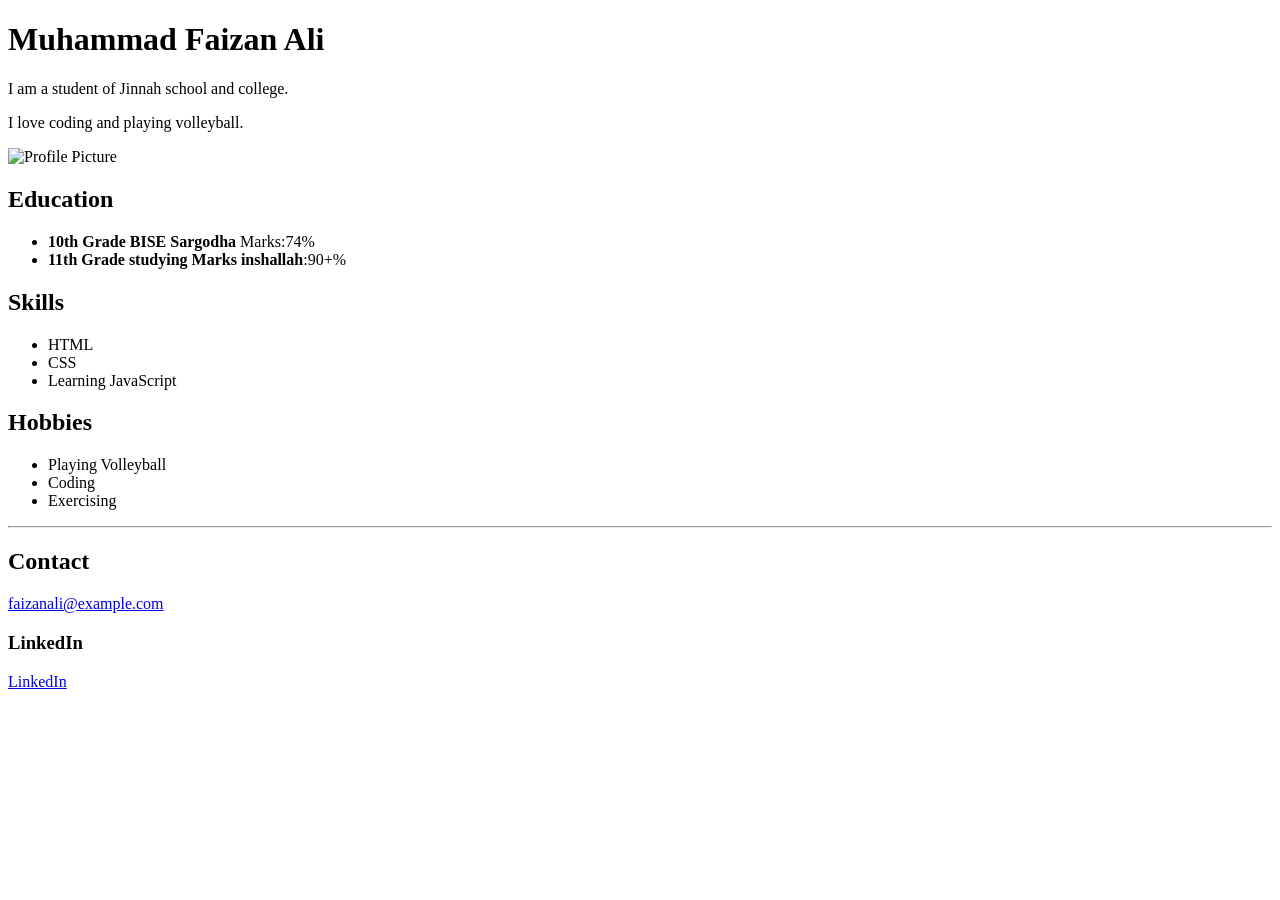
==== index.html @ bb1f4b64 "Rename index.html.html to index.html" ====
<!DOCTYPE html>
<html lang="en">
<head>
    <meta charset="UTF-8">
    <meta name="viewport" content="width=device-width, initial-scale=1.0">
    <title>Portfolio Page</title>
   <link rel="stylesheet" href="style.css">
</head>
<body>
    <header>
        <h1>Muhammad Faizan Ali</h1>
  
        <p>I am a student of Jinnah school and college.</p>
        <p>I love coding and playing volleyball.</p>
      </header>
        <img src="rana.jpg" alt="Profile Picture" width="150" height="150">
    <section>
        <h2>Education</h2>
    <ul>
        <li><b>10th Grade  BISE Sargodha</b> Marks:74%</li>
        <li><b>11th Grade studying</b><b> Marks inshallah</b>:90+%</li>
    </ul>
    </section>
    <section>
        <h2>Skills</h2>
    <ul>
        <li>HTML</li>
        <li>CSS</li>
        <li>Learning JavaScript</li>
    </ul>
    </section>
    <section>
        <h2>Hobbies</h2>
        <ul>
            <li>Playing Volleyball</li>
            <li>Coding</li>
            <li>Exercising</li>
        </ul>
    </section>
    <hr>
    <footer>
        <h2>Contact</h2>
        <a href="mailto:faizanali@example.com">faizanali@example.com</a>
        <h3>LinkedIn</h3>
        <a href="https://www.linkedin.com/in/faizan-rana" target="_blank">LinkedIn</a>
    </footer>
</body>
</html>
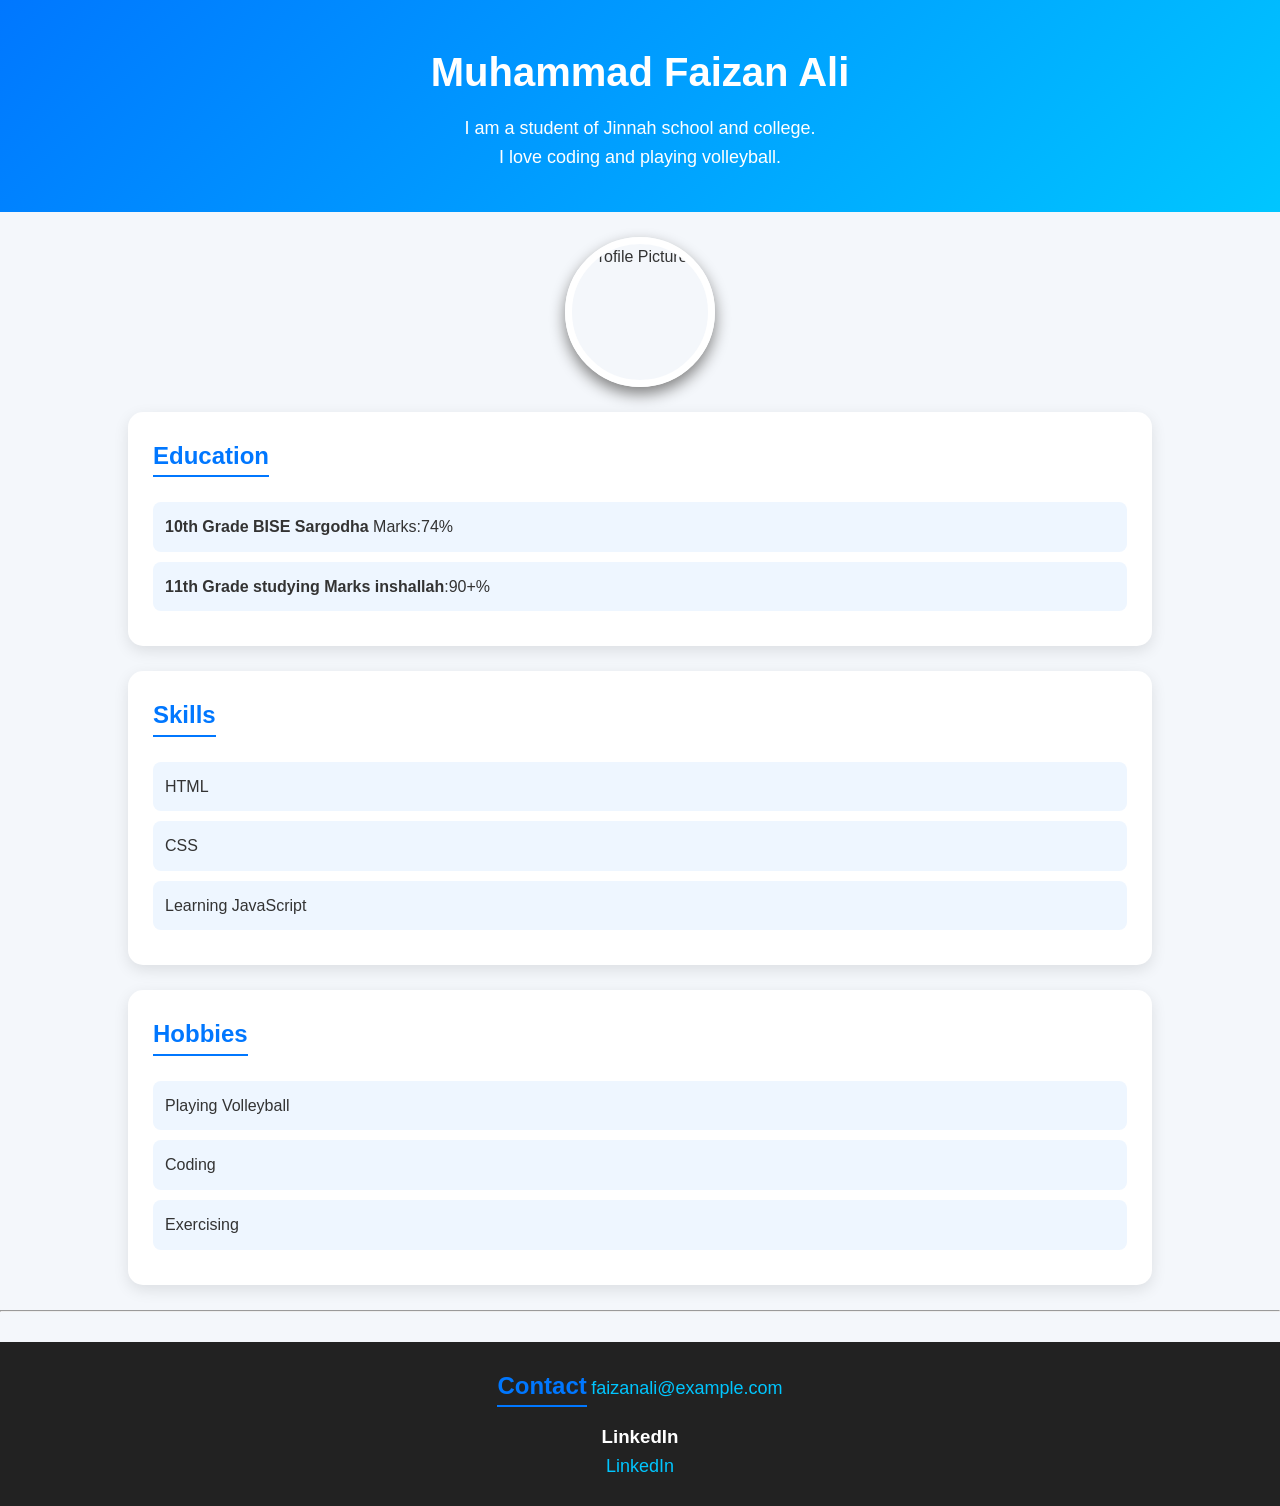
==== commit 9b821f29: "Format index.html with proper HTML entities" ====
--- a/index.html
+++ b/index.html
@@ -43,7 +43,7 @@
         <h2>Contact</h2>
         <a href="mailto:faizanali@example.com">faizanali@example.com</a>
         <h3>LinkedIn</h3>
-        <a href="https://www.linkedin.com/in/faizan-rana" target="_blank">LinkedIn</a>
+        <a href="https://www.linkedin.com/in/faizan-rana-824228404/">LinkedIn</a>
     </footer>
 </body>
 </html>
--- a/style.css
+++ b/style.css
@@ -0,0 +1,100 @@
+* {
+    margin: 0;
+    padding: 0;
+    box-sizing: border-box;
+    font-family: Arial, sans-serif;
+}
+
+body {
+    background: #f4f7fb;
+    color: #333;
+    line-height: 1.6;
+}
+
+/* Header */
+header {
+    background: linear-gradient(135deg, #0077ff, #00c6ff);
+    color: white;
+    text-align: center;
+    padding: 40px 20px;
+}
+
+header h1 {
+    font-size: 40px;
+    margin-bottom: 10px;
+}
+
+header p {
+    font-size: 18px;
+}
+
+/* Profile Image */
+img {
+    display: block;
+    margin: 25px auto;
+    width: 150px;
+    height: 150px;
+    border-radius: 55%;
+    object-fit: cover;
+    border: 7px solid white;
+    box-shadow: 0 7px 15px gray;
+}
+
+/* Sections */
+section {
+    background: white;
+    width: 80%;
+    margin: 25px auto;
+    padding: 25px;
+    border-radius: 15px;
+    box-shadow: 0 5px 15px rgba(0,0,0,0.1);
+}
+
+h2 {
+    color: #0077ff;
+    margin-bottom: 15px;
+    border-bottom: 2px solid #0077ff;
+    display: inline-block;
+}
+
+ul {
+    list-style: none;
+}
+
+ul li {
+    background: #eef6ff;
+    margin: 10px 0;
+    padding: 12px;
+    border-radius: 8px;
+}
+
+/* Footer */
+footer {
+    background: #222;
+    color: white;
+    text-align: center;
+    padding: 25px;
+    margin-top: 30px;
+}
+
+footer a {
+    color: #00c6ff;
+    text-decoration: none;
+    font-size: 18px;
+}
+
+footer a:hover {
+    color: white;
+}
+
+/* Mobile Design */
+@media(max-width:600px){
+
+    header h1 {
+        font-size: 28px;
+    }
+
+    section {
+        width: 90%;
+    }
+}
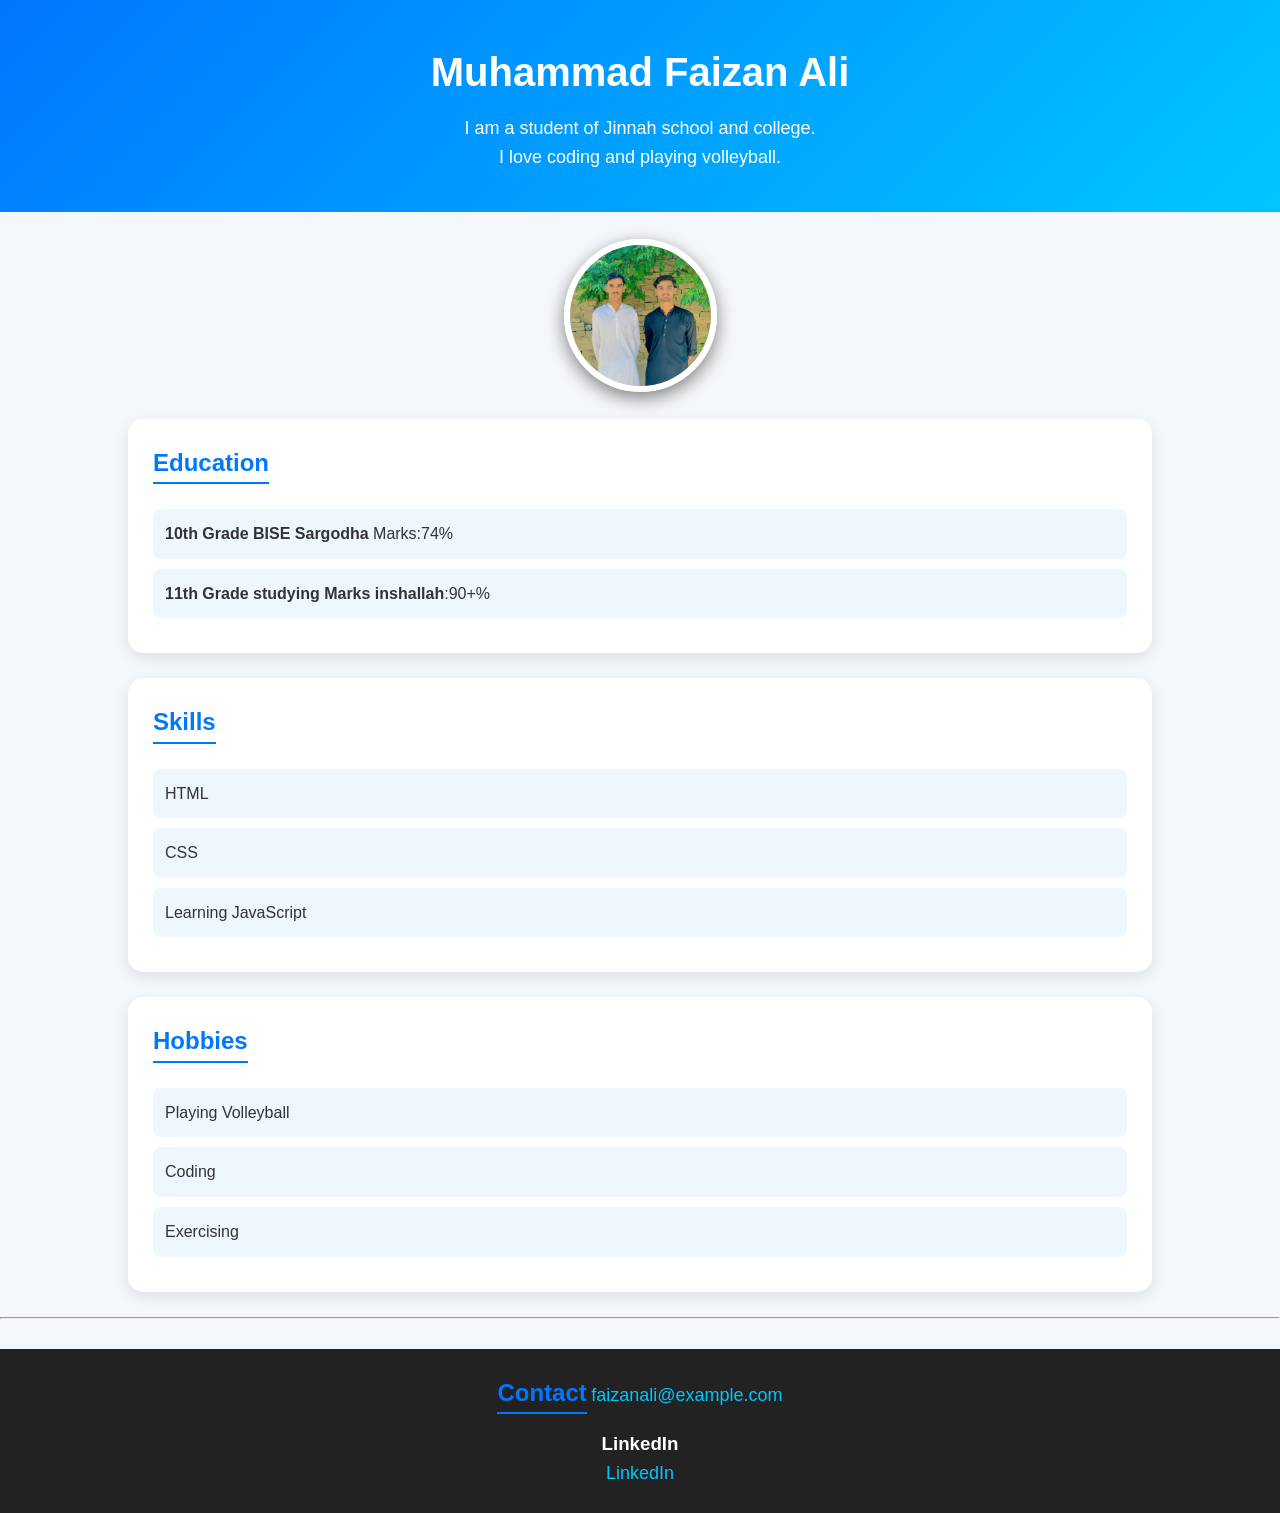
==== commit 791c586d: "Update index.html" ====
--- a/index.html
+++ b/index.html
@@ -14,7 +14,7 @@
         <p>I am a student of Jinnah school and college.</p>
         <p>I love coding and playing volleyball.</p>
       </header>
-        <img src="rana.jpg" alt="Profile Picture" width="150" height="150">
+           <img src="rana.jpg" alt="Profile Picture">
     <section>
         <h2>Education</h2>
     <ul>
--- a/style.css
+++ b/style.css
@@ -31,13 +31,13 @@
 /* Profile Image */
 img {
     display: block;
-    margin: 25px auto;
-    width: 150px;
-    height: 150px;
-    border-radius: 55%;
+    margin: 27px auto;
+    width: 153px;
+    height: 153px;
+    border-radius: 56%;
     object-fit: cover;
-    border: 7px solid white;
-    box-shadow: 0 7px 15px gray;
+    border: 6px solid white;
+    box-shadow: 0 6px 18px gray;
 }
 
 /* Sections */
@@ -98,3 +98,30 @@
         width: 90%;
     }
 }
+.linkedin-btn {
+    display: inline-flex;
+    align-items: center;
+    gap: 10px;
+    padding: 12px 20px;
+    background: #0a66c2;
+    color: white;
+    text-decoration: none;
+    border-radius: 8px;
+    font-size: 16px;
+    font-weight: bold;
+    transition: 0.3s;
+}
+
+.linkedin-btn span {
+    background: white;
+    color: #0a66c2;
+    padding: 2px 6px;
+    border-radius: 4px;
+    font-weight: bold;
+}
+
+.linkedin-btn:hover {
+    transform: translateY(-2px);
+    background: #004182;
+}
+
